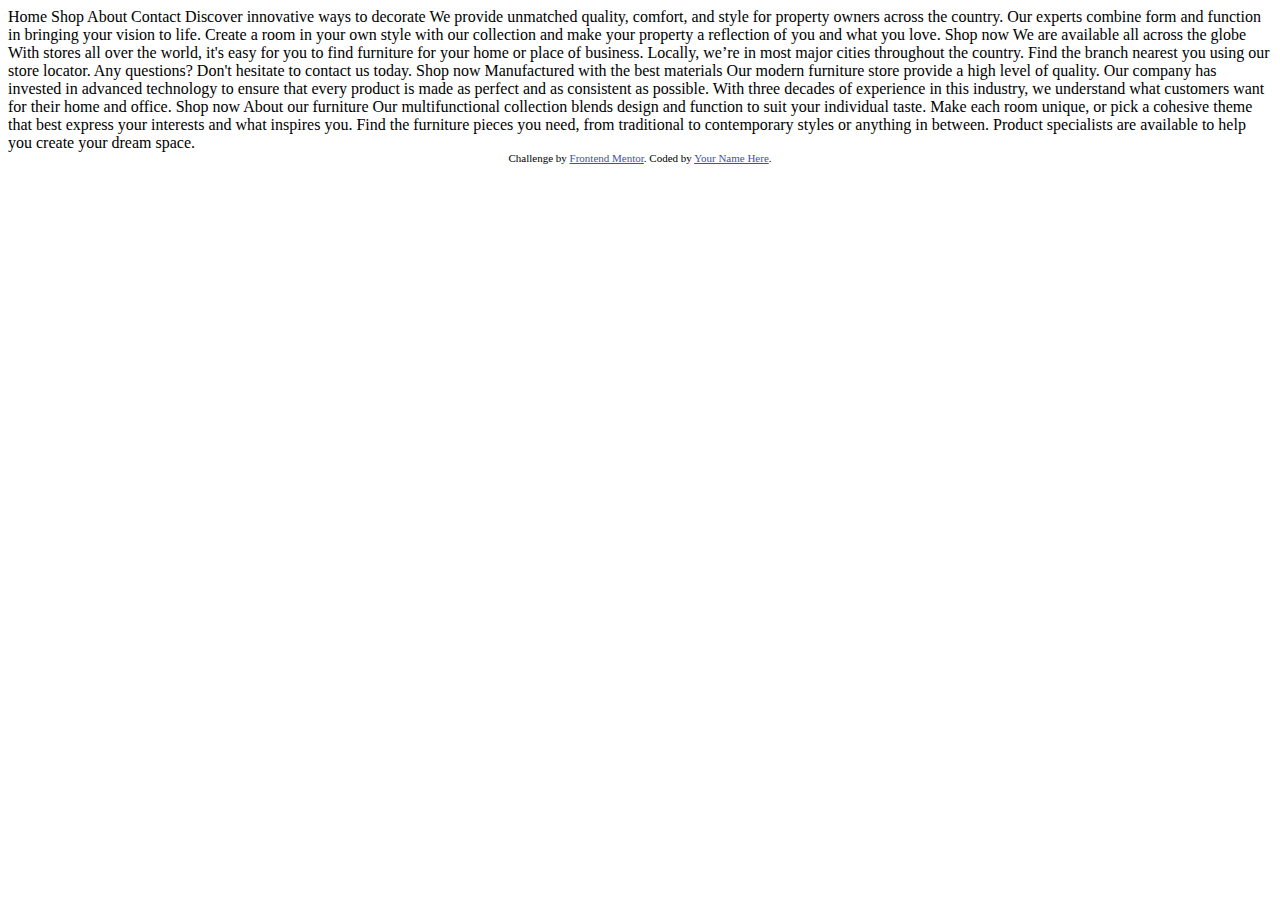
==== Room-Homepage-Master/index.html @ b8771667 "challenge 2 added" ====
<!DOCTYPE html>
<html lang="en">
<head>
  <meta charset="UTF-8">
  <meta name="viewport" content="width=device-width, initial-scale=1.0"> <!-- displays site properly based on user's device -->

  <link rel="icon" type="image/png" sizes="32x32" href="./images/favicon-32x32.png">
  
  <title>Frontend Mentor | Room homepage</title>

  <!-- Feel free to remove these styles or customise in your own stylesheet 👍 -->
  <style>
    .attribution { font-size: 11px; text-align: center; }
    .attribution a { color: hsl(228, 45%, 44%); }
  </style>
</head>
<body>
  Home
  Shop
  About
  Contact

  Discover innovative ways to decorate

  We provide unmatched quality, comfort, and style for property owners across the country. 
  Our experts combine form and function in bringing your vision to life. Create a room in your 
  own style with our collection and make your property a reflection of you and what you love.

  Shop now

  We are available all across the globe

  With stores all over the world, it's easy for you to find furniture for your home or place of business. 
  Locally, we’re in most major cities throughout the country. Find the branch nearest you using our 
  store locator. Any questions? Don't hesitate to contact us today.

  Shop now

  Manufactured with the best materials

  Our modern furniture store provide a high level of quality. Our company has invested in advanced technology 
  to ensure that every product is made as perfect and as consistent as possible. With three decades of 
  experience in this industry, we understand what customers want for their home and office.

  Shop now

  About our furniture

  Our multifunctional collection blends design and function to suit your individual taste.
  Make each room unique, or pick a cohesive theme that best express your interests and what
  inspires you. Find the furniture pieces you need, from traditional to contemporary styles
  or anything in between. Product specialists are available to help you create your dream space.
  
  <div class="attribution">
    Challenge by <a href="https://www.frontendmentor.io?ref=challenge" target="_blank">Frontend Mentor</a>. 
    Coded by <a href="#">Your Name Here</a>.
  </div>
</body>
</html>
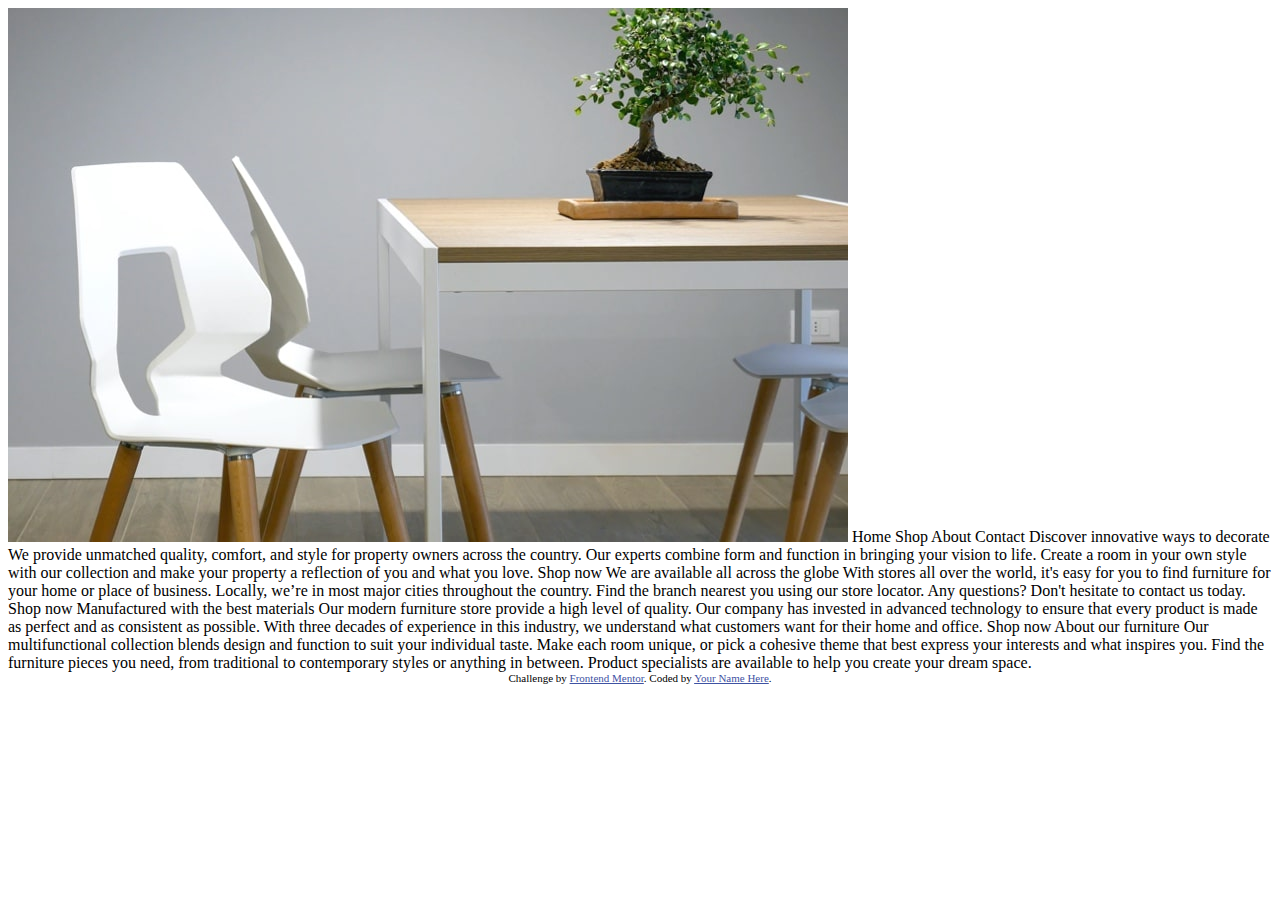
==== commit f9240ca8: "Update index.html" ====
--- a/Room-Homepage-Master/index.html
+++ b/Room-Homepage-Master/index.html
@@ -1,59 +1,71 @@
 <!DOCTYPE html>
 <html lang="en">
+
 <head>
   <meta charset="UTF-8">
-  <meta name="viewport" content="width=device-width, initial-scale=1.0"> <!-- displays site properly based on user's device -->
+  <meta name="viewport" content="width=device-width, initial-scale=1.0">
+  <!-- displays site properly based on user's device -->
 
   <link rel="icon" type="image/png" sizes="32x32" href="./images/favicon-32x32.png">
-  
+
   <title>Frontend Mentor | Room homepage</title>
 
   <!-- Feel free to remove these styles or customise in your own stylesheet 👍 -->
   <style>
-    .attribution { font-size: 11px; text-align: center; }
-    .attribution a { color: hsl(228, 45%, 44%); }
+    .attribution {
+      font-size: 11px;
+      text-align: center;
+    }
+
+    .attribution a {
+      color: hsl(228, 45%, 44%);
+    }
   </style>
 </head>
+
 <body>
-  Home
-  Shop
-  About
-  Contact
+  <div>
+    <img src="./images/desktop-image-hero-1.jpg">
+    Home
+    Shop
+    About
+    Contact
 
-  Discover innovative ways to decorate
+    Discover innovative ways to decorate
 
-  We provide unmatched quality, comfort, and style for property owners across the country. 
-  Our experts combine form and function in bringing your vision to life. Create a room in your 
-  own style with our collection and make your property a reflection of you and what you love.
+    We provide unmatched quality, comfort, and style for property owners across the country.
+    Our experts combine form and function in bringing your vision to life. Create a room in your
+    own style with our collection and make your property a reflection of you and what you love.
 
-  Shop now
+    Shop now
 
-  We are available all across the globe
+    We are available all across the globe
 
-  With stores all over the world, it's easy for you to find furniture for your home or place of business. 
-  Locally, we’re in most major cities throughout the country. Find the branch nearest you using our 
-  store locator. Any questions? Don't hesitate to contact us today.
+    With stores all over the world, it's easy for you to find furniture for your home or place of business.
+    Locally, we’re in most major cities throughout the country. Find the branch nearest you using our
+    store locator. Any questions? Don't hesitate to contact us today.
 
-  Shop now
+    Shop now
 
-  Manufactured with the best materials
+    Manufactured with the best materials
 
-  Our modern furniture store provide a high level of quality. Our company has invested in advanced technology 
-  to ensure that every product is made as perfect and as consistent as possible. With three decades of 
-  experience in this industry, we understand what customers want for their home and office.
+    Our modern furniture store provide a high level of quality. Our company has invested in advanced technology
+    to ensure that every product is made as perfect and as consistent as possible. With three decades of
+    experience in this industry, we understand what customers want for their home and office.
 
-  Shop now
+    Shop now
 
-  About our furniture
+    About our furniture
 
-  Our multifunctional collection blends design and function to suit your individual taste.
-  Make each room unique, or pick a cohesive theme that best express your interests and what
-  inspires you. Find the furniture pieces you need, from traditional to contemporary styles
-  or anything in between. Product specialists are available to help you create your dream space.
-  
+    Our multifunctional collection blends design and function to suit your individual taste.
+    Make each room unique, or pick a cohesive theme that best express your interests and what
+    inspires you. Find the furniture pieces you need, from traditional to contemporary styles
+    or anything in between. Product specialists are available to help you create your dream space.
+  </div>
   <div class="attribution">
-    Challenge by <a href="https://www.frontendmentor.io?ref=challenge" target="_blank">Frontend Mentor</a>. 
+    Challenge by <a href="https://www.frontendmentor.io?ref=challenge" target="_blank">Frontend Mentor</a>.
     Coded by <a href="#">Your Name Here</a>.
   </div>
 </body>
-</html>
+
+</html>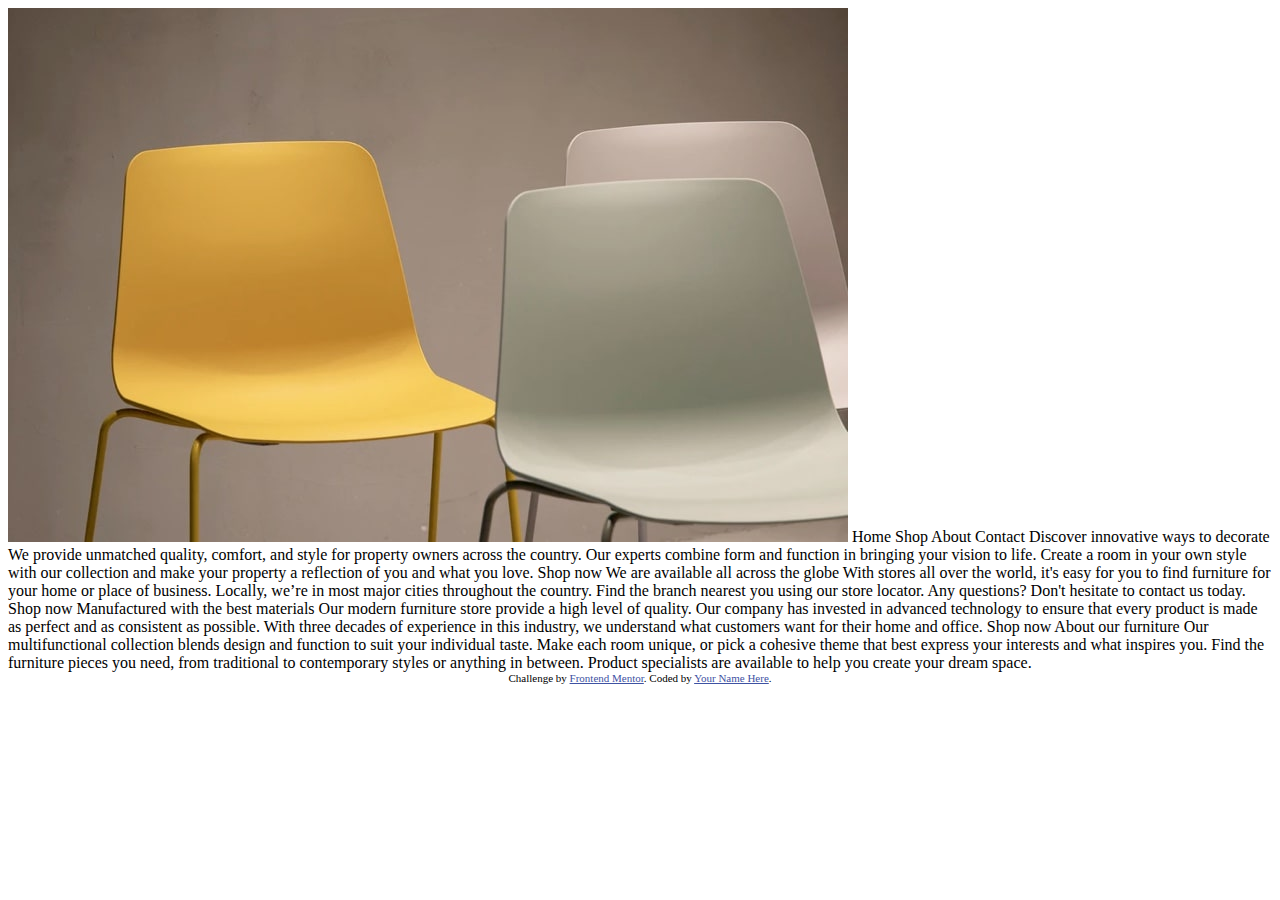
==== commit 1c21ffe4: "Update index.html" ====
--- a/Room-Homepage-Master/index.html
+++ b/Room-Homepage-Master/index.html
@@ -25,7 +25,7 @@
 
 <body>
   <div>
-    <img src="./images/desktop-image-hero-1.jpg">
+    <img src="./images/desktop-image-hero-2.jpg">
     Home
     Shop
     About
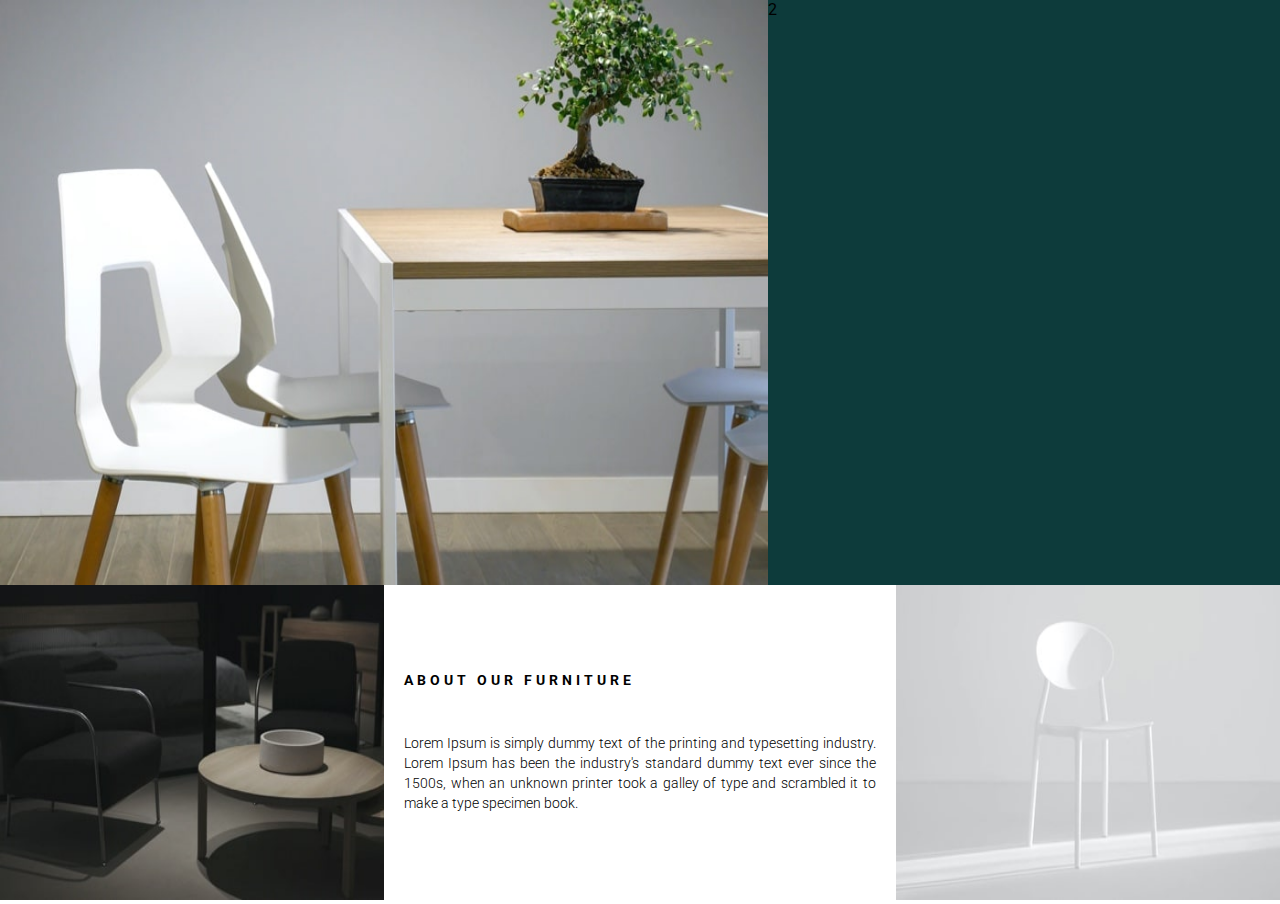
==== commit e51d15fa: "initiated" ====
--- a/Room-Homepage-Master/index.html
+++ b/Room-Homepage-Master/index.html
@@ -7,7 +7,7 @@
   <!-- displays site properly based on user's device -->
 
   <link rel="icon" type="image/png" sizes="32x32" href="./images/favicon-32x32.png">
-
+  <link rel="stylesheet" href="./main.css">
   <title>Frontend Mentor | Room homepage</title>
 
   <!-- Feel free to remove these styles or customise in your own stylesheet 👍 -->
@@ -24,48 +24,32 @@
 </head>
 
 <body>
-  <div>
-    <img src="./images/desktop-image-hero-2.jpg">
-    Home
-    Shop
-    About
-    Contact
+  <div class="container">
+    <div class="item1">
+      <div class="img-box-slide"> <img src="./images/desktop-image-hero-1.jpg"> </div>
+      <div class="img-box-slide"> <img src="./images/desktop-image-hero-2.jpg"> </div>
+      <div class="img-box-slide"> <img src="./images/desktop-image-hero-3.jpg"> </div>
 
-    Discover innovative ways to decorate
-
-    We provide unmatched quality, comfort, and style for property owners across the country.
-    Our experts combine form and function in bringing your vision to life. Create a room in your
-    own style with our collection and make your property a reflection of you and what you love.
-
-    Shop now
-
-    We are available all across the globe
-
-    With stores all over the world, it's easy for you to find furniture for your home or place of business.
-    Locally, we’re in most major cities throughout the country. Find the branch nearest you using our
-    store locator. Any questions? Don't hesitate to contact us today.
-
-    Shop now
-
-    Manufactured with the best materials
-
-    Our modern furniture store provide a high level of quality. Our company has invested in advanced technology
-    to ensure that every product is made as perfect and as consistent as possible. With three decades of
-    experience in this industry, we understand what customers want for their home and office.
-
-    Shop now
-
-    About our furniture
-
-    Our multifunctional collection blends design and function to suit your individual taste.
-    Make each room unique, or pick a cohesive theme that best express your interests and what
-    inspires you. Find the furniture pieces you need, from traditional to contemporary styles
-    or anything in between. Product specialists are available to help you create your dream space.
+    </div>
+    <div class="item2">2</div>
+    <div class="item3">
+      <div class="img-box"> <img src="./images/image-about-dark.jpg"> </div>
+    </div>
+    <div class="item4">
+      <h5>ABOUT OUR FURNITURE</h5>
+      <p>Lorem Ipsum is simply dummy text of the printing and typesetting industry. Lorem Ipsum has been the industry's
+        standard dummy text ever since the 1500s, when an unknown printer took a galley of type and scrambled it to make
+        a type specimen book.</p>
+    </div>
+    <div class="item5">
+      <div class="img-box"> <img src="./images/image-about-light.jpg"> </div>
+    </div>
   </div>
-  <div class="attribution">
+  <!-- <div class="attribution">
     Challenge by <a href="https://www.frontendmentor.io?ref=challenge" target="_blank">Frontend Mentor</a>.
     Coded by <a href="#">Your Name Here</a>.
-  </div>
+  </div> -->
 </body>
+<script src="./main.js"></script>
 
 </html>--- a/Room-Homepage-Master/main.css
+++ b/Room-Homepage-Master/main.css
@@ -0,0 +1,121 @@
+@import url("https://fonts.googleapis.com/css2?family=Roboto:wght@300;400;500;900&display=swap");
+* {
+  padding: 0;
+  margin: 0;
+  -webkit-box-sizing: border-box;
+          box-sizing: border-box;
+  font-family: 'Roboto',+ sans-serif;
+}
+
+img {
+  width: 100%;
+  height: 100%;
+}
+
+.container {
+  width: 100vw;
+  height: 100vh;
+  display: -ms-grid;
+  display: grid;
+  -ms-grid-columns: 30% 30% 10% 30%;
+      grid-template-columns: 30% 30% 10% 30%;
+  -ms-grid-rows: 65% 35%;
+      grid-template-rows: 65% 35%;
+}
+
+.container .item1 {
+  -ms-grid-column: 1;
+  -ms-grid-column-span: 2;
+  grid-column: 1 / 3;
+  background-color: azure;
+  position: relative;
+}
+
+.container .item1 .img-box-slide {
+  width: 100%;
+  height: 100%;
+  position: absolute;
+  top: 0;
+  left: 0;
+}
+
+.container .item1 .img-box-slide img {
+  width: 100%;
+  height: 100%;
+}
+
+.container .item2 {
+  -ms-grid-column: 3;
+  -ms-grid-column-span: 2;
+  grid-column: 3 / 5;
+  background-color: #0d3b3b;
+}
+
+.container .item3 {
+  -ms-grid-column: 1;
+  -ms-grid-column-span: 1;
+  grid-column: 1 / 2;
+  background-color: #a2d628;
+}
+
+.container .item3 .img-box {
+  width: 100%;
+  height: 100%;
+  top: 0;
+  left: 0;
+}
+
+.container .item3 .img-box img {
+  width: 100%;
+  height: 100%;
+}
+
+.container .item4 {
+  -ms-grid-column: 2;
+  -ms-grid-column-span: 2;
+  grid-column: 2 / 4;
+  padding: 8% 4%;
+  display: -webkit-box;
+  display: -ms-flexbox;
+  display: flex;
+  text-align: justify;
+  -webkit-box-orient: vertical;
+  -webkit-box-direction: normal;
+      -ms-flex-direction: column;
+          flex-direction: column;
+  -webkit-box-pack: space-evenly;
+      -ms-flex-pack: space-evenly;
+          justify-content: space-evenly;
+}
+
+.container .item4 h5 {
+  letter-spacing: 4px;
+  font-size: 14px;
+}
+
+.container .item4 p {
+  font-size: 14px;
+  font-weight: 300;
+  line-height: 1.25rem;
+}
+
+.container .item5 {
+  -ms-grid-column: 4;
+  -ms-grid-column-span: 1;
+  grid-column: 4 / 5;
+  background-color: #d42f8a;
+}
+
+.container .item5 .img-box {
+  width: 100%;
+  height: 100%;
+  top: 0;
+  left: 0;
+}
+
+.container .item5 .img-box img {
+  width: 100%;
+  height: 100%;
+}
+/*# sourceMappingURL=main.css.map */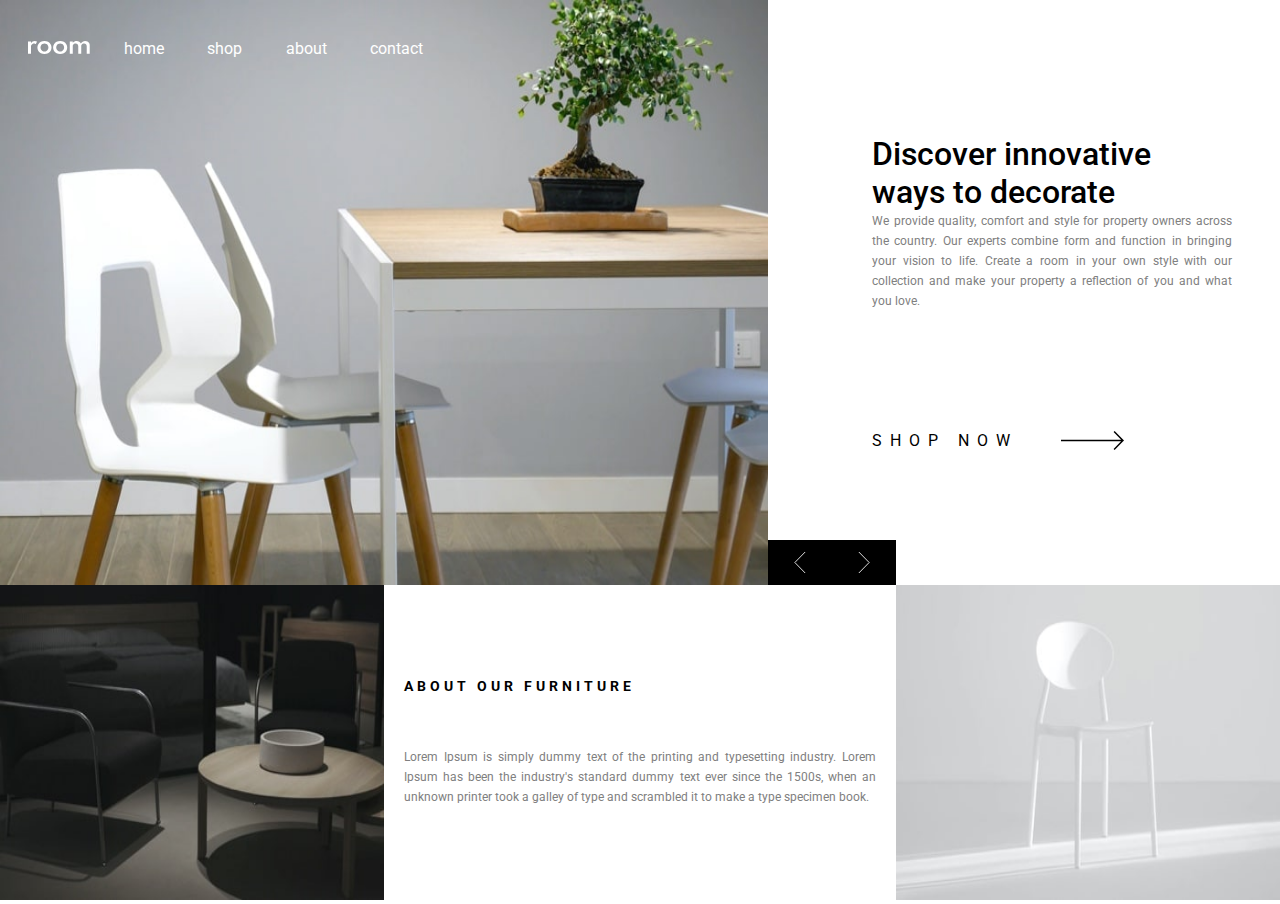
==== commit e32b0fa7: "solved" ====
--- a/Room-Homepage-Master/index.html
+++ b/Room-Homepage-Master/index.html
@@ -26,12 +26,53 @@
 <body>
   <div class="container">
     <div class="item1">
+      <div class="navigation">
+        <div class="logo"><img src="./images//logo.svg"></div>
+        <div class="nav">
+          <a>home</a>
+          <a>shop</a>
+          <a>about</a>
+          <a>contact</a>
+        </div>
+      </div>
       <div class="img-box-slide"> <img src="./images/desktop-image-hero-1.jpg"> </div>
       <div class="img-box-slide"> <img src="./images/desktop-image-hero-2.jpg"> </div>
       <div class="img-box-slide"> <img src="./images/desktop-image-hero-3.jpg"> </div>
 
     </div>
-    <div class="item2">2</div>
+    <div class="itemArrow">
+      <div class="arrow-container">
+        <div class="arrow" onclick="plusSlides(-1)"><img src="./images/angle-left.svg"></div>
+        <div class="arrow" onclick="plusSlides(1)"><img src="./images/angle-right.svg"></div>
+
+      </div>
+    </div>
+    <div class="item2">
+      <div class="content-slides">
+        <h2>Discover innovative</h2>
+        <h2>ways to decorate</h2>
+        <p>We provide quality, comfort and style for property owners across the country. Our experts combine form and
+          function in bringing your vision to life. Create a room in your own style with our collection and make your
+          property a reflection of you and what you love.</p>
+      </div>
+      <div class="content-slides">
+        <h2>We are available</h2>
+        <h2>all across the globe</h2>
+        <p>With stores all over the world.It's easy for you to find furniture for your home or place of business.
+          Locally, we're in most major cities throughout the country. Find the branch nearest you using our store
+          locator. Any question? Don't hesitate to conact us today</p>
+      </div>
+      <div class="content-slides">
+        <h2>Manufactured with</h2>
+        <h2>the best materials.</h2>
+        <p>Our modern furniture store provide a high level of quality. Our company has invested in advanced technology
+          to ensure that every product is made as perfect and as consistent as possible. With three decades of
+          experience in this industry. We understand what customers want for their home and office</p>
+      </div>
+      <div class="shop">
+        <p>SHOP NOW</p> <img src="./images/arrow.svg">
+      </div>
+    </div>
     <div class="item3">
       <div class="img-box"> <img src="./images/image-about-dark.jpg"> </div>
     </div>
--- a/Room-Homepage-Master/main.css
+++ b/Room-Homepage-Master/main.css
@@ -8,11 +8,6 @@
  sans-serif;
 }
 
-img {
-  width: 100%;
-  height: 100%;
-}
-
 .container {
   width: 100vw;
   height: 100vh;
@@ -20,8 +15,8 @@
   display: grid;
   -ms-grid-columns: 30% 30% 10% 30%;
       grid-template-columns: 30% 30% 10% 30%;
-  -ms-grid-rows: 65% 35%;
-      grid-template-rows: 65% 35%;
+  -ms-grid-rows: 65% 5% 30%;
+      grid-template-rows: 65% 5% 30%;
 }
 
 .container .item1 {
@@ -32,6 +27,50 @@
   position: relative;
 }
 
+.container .item1 .navigation {
+  position: absolute;
+  z-index: 11;
+  top: 0;
+  width: 60%;
+  height: 24px;
+  display: -webkit-box;
+  display: -ms-flexbox;
+  display: flex;
+  -webkit-box-align: center;
+      -ms-flex-align: center;
+          align-items: center;
+  padding: 3rem 1rem;
+  -webkit-box-pack: center;
+      -ms-flex-pack: center;
+          justify-content: center;
+}
+
+.container .item1 .navigation .logo {
+  width: 20%;
+  display: -webkit-box;
+  display: -ms-flexbox;
+  display: flex;
+  -webkit-box-align: center;
+      -ms-flex-align: center;
+          align-items: center;
+  -webkit-box-pack: center;
+      -ms-flex-pack: center;
+          justify-content: center;
+}
+
+.container .item1 .navigation .nav {
+  width: 80%;
+  display: -webkit-box;
+  display: -ms-flexbox;
+  display: flex;
+  -webkit-box-align: center;
+      -ms-flex-align: center;
+          align-items: center;
+  -ms-flex-pack: distribute;
+      justify-content: space-around;
+  color: white;
+}
+
 .container .item1 .img-box-slide {
   width: 100%;
   height: 100%;
@@ -45,18 +84,133 @@
   height: 100%;
 }
 
+.container .itemArrow {
+  -ms-grid-column: 3;
+  -ms-grid-column-span: 1;
+  grid-column: 3 /4;
+  -ms-grid-row: 1;
+  -ms-grid-row-span: 1;
+  grid-row: 1/2;
+  display: -webkit-box;
+  display: -ms-flexbox;
+  display: flex;
+  -webkit-box-align: end;
+      -ms-flex-align: end;
+          align-items: flex-end;
+  position: relative;
+  z-index: 9;
+}
+
+.container .itemArrow .arrow-container {
+  width: 100%;
+  display: -webkit-box;
+  display: -ms-flexbox;
+  display: flex;
+  -webkit-box-align: center;
+      -ms-flex-align: center;
+          align-items: center;
+  -webkit-box-pack: center;
+      -ms-flex-pack: center;
+          justify-content: center;
+}
+
+.container .itemArrow .arrow-container .arrow {
+  width: 50%;
+  padding: 12px;
+  display: -webkit-box;
+  display: -ms-flexbox;
+  display: flex;
+  -webkit-box-align: center;
+      -ms-flex-align: center;
+          align-items: center;
+  -webkit-box-pack: center;
+      -ms-flex-pack: center;
+          justify-content: center;
+  background-color: black;
+  -webkit-transition: 0.4s ease-in-out;
+  transition: 0.4s ease-in-out;
+  cursor: pointer;
+}
+
+.container .itemArrow .arrow-container .arrow img {
+  width: 30%;
+}
+
+.container .itemArrow .arrow-container .arrow:hover {
+  background-color: #525252;
+}
+
 .container .item2 {
-  -ms-grid-column: 3;
-  -ms-grid-column-span: 2;
-  grid-column: 3 / 5;
-  background-color: #0d3b3b;
+  -ms-grid-column: 4;
+  -ms-grid-column-span: 1;
+  grid-column: 4 / 5;
+  position: relative;
+  -webkit-box-align: start;
+      -ms-flex-align: start;
+          align-items: flex-start;
+  -webkit-box-pack: space-evenly;
+      -ms-flex-pack: space-evenly;
+          justify-content: space-evenly;
+  display: -webkit-box;
+  display: -ms-flexbox;
+  display: flex;
+  -webkit-box-orient: vertical;
+  -webkit-box-direction: normal;
+      -ms-flex-direction: column;
+          flex-direction: column;
+  padding: 1rem 3rem 1rem 0;
+  margin-left: -1.5rem;
+}
+
+.container .item2 .content-slides {
+  position: relative;
+  top: 0%;
+  left: 0;
+  display: -webkit-box;
+  display: -ms-flexbox;
+  display: flex;
+  -webkit-box-orient: vertical;
+  -webkit-box-direction: normal;
+      -ms-flex-direction: column;
+          flex-direction: column;
+}
+
+.container .item2 .content-slides h2 {
+  font-size: 2rem;
+  font-weight: 500;
+}
+
+.container .item2 .content-slides p {
+  font-size: 12px;
+  line-height: 20px;
+  text-align: justify;
+  color: gray;
+}
+
+.container .item2 .shop {
+  position: relative;
+  display: -webkit-box;
+  display: -ms-flexbox;
+  display: flex;
+  width: 70%;
+}
+
+.container .item2 .shop p {
+  width: 75%;
+  letter-spacing: 8px;
+}
+
+.container .item2 .shop img {
+  width: 25%;
 }
 
 .container .item3 {
   -ms-grid-column: 1;
   -ms-grid-column-span: 1;
   grid-column: 1 / 2;
-  background-color: #a2d628;
+  -ms-grid-row: 2;
+  -ms-grid-row-span: 2;
+  grid-row: 2/4;
 }
 
 .container .item3 .img-box {
@@ -72,6 +226,9 @@
 }
 
 .container .item4 {
+  -ms-grid-row: 2;
+  -ms-grid-row-span: 2;
+  grid-row: 2/4;
   -ms-grid-column: 2;
   -ms-grid-column-span: 2;
   grid-column: 2 / 4;
@@ -95,16 +252,19 @@
 }
 
 .container .item4 p {
-  font-size: 14px;
-  font-weight: 300;
-  line-height: 1.25rem;
+  font-size: 12px;
+  line-height: 20px;
+  text-align: justify;
+  color: gray;
 }
 
 .container .item5 {
   -ms-grid-column: 4;
   -ms-grid-column-span: 1;
   grid-column: 4 / 5;
-  background-color: #d42f8a;
+  -ms-grid-row: 2;
+  -ms-grid-row-span: 2;
+  grid-row: 2/4;
 }
 
 .container .item5 .img-box {
@@ -118,4 +278,405 @@
   width: 100%;
   height: 100%;
 }
+
+@media only screen and (max-width: 768px) {
+  .container {
+    width: 100vw;
+    height: 100vh;
+    display: -ms-grid;
+    display: grid;
+    -ms-grid-columns: 25% 25% 10% 40%;
+        grid-template-columns: 25% 25% 10% 40%;
+    -ms-grid-rows: 65% 5% 30%;
+        grid-template-rows: 65% 5% 30%;
+  }
+  .container .item1 {
+    -ms-grid-column: 1;
+    -ms-grid-column-span: 2;
+    grid-column: 1 / 3;
+    background-color: azure;
+    position: relative;
+  }
+  .container .item1 .img-box-slide {
+    width: 100%;
+    height: 100%;
+    position: absolute;
+    top: 0;
+    left: 0;
+  }
+  .container .item1 .img-box-slide img {
+    width: 100%;
+    height: 100%;
+  }
+  .container .itemArrow {
+    -ms-grid-column: 3;
+    -ms-grid-column-span: 1;
+    grid-column: 3 /4;
+    -ms-grid-row: 1;
+    -ms-grid-row-span: 1;
+    grid-row: 1/2;
+    display: -webkit-box;
+    display: -ms-flexbox;
+    display: flex;
+    -webkit-box-align: end;
+        -ms-flex-align: end;
+            align-items: flex-end;
+    position: relative;
+    z-index: 9;
+  }
+  .container .itemArrow .arrow-container {
+    width: 100%;
+    display: -webkit-box;
+    display: -ms-flexbox;
+    display: flex;
+    -webkit-box-align: center;
+        -ms-flex-align: center;
+            align-items: center;
+    -webkit-box-pack: center;
+        -ms-flex-pack: center;
+            justify-content: center;
+  }
+  .container .itemArrow .arrow-container .arrow {
+    width: 50%;
+    padding: 12px;
+    display: -webkit-box;
+    display: -ms-flexbox;
+    display: flex;
+    -webkit-box-align: center;
+        -ms-flex-align: center;
+            align-items: center;
+    -webkit-box-pack: center;
+        -ms-flex-pack: center;
+            justify-content: center;
+    background-color: black;
+    -webkit-transition: 0.4s ease-in-out;
+    transition: 0.4s ease-in-out;
+    cursor: pointer;
+  }
+  .container .itemArrow .arrow-container .arrow img {
+    width: 30%;
+  }
+  .container .itemArrow .arrow-container .arrow:hover {
+    background-color: #525252;
+  }
+  .container .item2 {
+    -ms-grid-column: 4;
+    -ms-grid-column-span: 1;
+    grid-column: 4 / 5;
+    position: relative;
+    -webkit-box-align: start;
+        -ms-flex-align: start;
+            align-items: flex-start;
+    -webkit-box-pack: space-evenly;
+        -ms-flex-pack: space-evenly;
+            justify-content: space-evenly;
+    display: -webkit-box;
+    display: -ms-flexbox;
+    display: flex;
+    -webkit-box-orient: vertical;
+    -webkit-box-direction: normal;
+        -ms-flex-direction: column;
+            flex-direction: column;
+    padding: 1rem 3rem 1rem 0;
+    margin-left: -1.5rem;
+  }
+  .container .item2 .content-slides {
+    position: relative;
+    top: 0%;
+    left: 0;
+    display: -webkit-box;
+    display: -ms-flexbox;
+    display: flex;
+    -webkit-box-orient: vertical;
+    -webkit-box-direction: normal;
+        -ms-flex-direction: column;
+            flex-direction: column;
+  }
+  .container .item2 .content-slides h2 {
+    font-size: 2rem;
+    font-weight: 500;
+  }
+  .container .item2 .content-slides p {
+    font-size: 12px;
+    line-height: 20px;
+    text-align: justify;
+    color: gray;
+  }
+  .container .item2 .shop {
+    position: relative;
+    display: -webkit-box;
+    display: -ms-flexbox;
+    display: flex;
+    width: 90%;
+  }
+  .container .item2 .shop p {
+    width: 75%;
+    letter-spacing: 8px;
+  }
+  .container .item2 .shop img {
+    width: 25%;
+  }
+  .container .item3 {
+    -ms-grid-column: 1;
+    -ms-grid-column-span: 1;
+    grid-column: 1 / 2;
+    -ms-grid-row: 2;
+    -ms-grid-row-span: 2;
+    grid-row: 2/4;
+  }
+  .container .item3 .img-box {
+    width: 100%;
+    height: 100%;
+    top: 0;
+    left: 0;
+  }
+  .container .item3 .img-box img {
+    width: 100%;
+    height: 100%;
+  }
+  .container .item4 {
+    -ms-grid-row: 2;
+    -ms-grid-row-span: 2;
+    grid-row: 2/4;
+    -ms-grid-column: 2;
+    -ms-grid-column-span: 2;
+    grid-column: 2 / 4;
+    padding: 8% 4%;
+    display: -webkit-box;
+    display: -ms-flexbox;
+    display: flex;
+    text-align: justify;
+    -webkit-box-orient: vertical;
+    -webkit-box-direction: normal;
+        -ms-flex-direction: column;
+            flex-direction: column;
+    -webkit-box-pack: space-evenly;
+        -ms-flex-pack: space-evenly;
+            justify-content: space-evenly;
+  }
+  .container .item4 h5 {
+    letter-spacing: 4px;
+    font-size: 14px;
+  }
+  .container .item4 p {
+    font-size: 12px;
+    line-height: 20px;
+    text-align: justify;
+    color: gray;
+  }
+  .container .item5 {
+    -ms-grid-column: 4;
+    -ms-grid-column-span: 1;
+    grid-column: 4 / 5;
+    -ms-grid-row: 2;
+    -ms-grid-row-span: 2;
+    grid-row: 2/4;
+  }
+  .container .item5 .img-box {
+    width: 100%;
+    height: 100%;
+    top: 0;
+    left: 0;
+  }
+  .container .item5 .img-box img {
+    width: 100%;
+    height: 100%;
+  }
+}
+
+@media only screen and (max-width: 425px) {
+  .container {
+    width: 100vw;
+    height: auto;
+    display: -webkit-box;
+    display: -ms-flexbox;
+    display: flex;
+    -webkit-box-orient: vertical;
+    -webkit-box-direction: normal;
+        -ms-flex-direction: column;
+            flex-direction: column;
+  }
+  .container .item1 {
+    position: relative;
+  }
+  .container .item1 .navigation {
+    position: absolute;
+    z-index: 11;
+    top: 0;
+    width: 100%;
+    height: 24px;
+    display: -webkit-box;
+    display: -ms-flexbox;
+    display: flex;
+    -webkit-box-align: center;
+        -ms-flex-align: center;
+            align-items: center;
+    padding: 2rem 0.5rem;
+    -webkit-box-pack: center;
+        -ms-flex-pack: center;
+            justify-content: center;
+  }
+  .container .item1 .navigation .logo {
+    width: 20%;
+    display: -webkit-box;
+    display: -ms-flexbox;
+    display: flex;
+    -webkit-box-align: center;
+        -ms-flex-align: center;
+            align-items: center;
+    -webkit-box-pack: center;
+        -ms-flex-pack: center;
+            justify-content: center;
+  }
+  .container .item1 .navigation .nav {
+    width: 80%;
+    display: -webkit-box;
+    display: -ms-flexbox;
+    display: flex;
+    -webkit-box-align: center;
+        -ms-flex-align: center;
+            align-items: center;
+    -ms-flex-pack: distribute;
+        justify-content: space-around;
+    color: white;
+    font-size: 12px;
+  }
+  .container .item1 .img-box-slide {
+    width: 100%;
+    height: 100%;
+    position: relative;
+    top: 0;
+    left: 0;
+  }
+  .container .item1 .img-box-slide img {
+    width: 100%;
+    height: 100%;
+  }
+  .container .itemArrow {
+    display: -webkit-box;
+    display: -ms-flexbox;
+    display: flex;
+    -webkit-box-align: end;
+        -ms-flex-align: end;
+            align-items: flex-end;
+    position: relative;
+    z-index: 9;
+  }
+  .container .itemArrow .arrow-container {
+    width: 33%;
+    display: -webkit-box;
+    display: -ms-flexbox;
+    display: flex;
+    -webkit-box-align: center;
+        -ms-flex-align: center;
+            align-items: center;
+    -webkit-box-pack: center;
+        -ms-flex-pack: center;
+            justify-content: center;
+    position: absolute;
+    right: 0;
+  }
+  .container .itemArrow .arrow-container .arrow {
+    width: 50%;
+    padding: 12px;
+    display: -webkit-box;
+    display: -ms-flexbox;
+    display: flex;
+    -webkit-box-align: center;
+        -ms-flex-align: center;
+            align-items: center;
+    -webkit-box-pack: center;
+        -ms-flex-pack: center;
+            justify-content: center;
+    background-color: black;
+    -webkit-transition: 0.4s ease-in-out;
+    transition: 0.4s ease-in-out;
+    cursor: pointer;
+  }
+  .container .itemArrow .arrow-container .arrow img {
+    width: 30%;
+  }
+  .container .itemArrow .arrow-container .arrow:hover {
+    background-color: #525252;
+  }
+  .container .item2 {
+    width: 100%;
+    display: -webkit-box;
+    display: -ms-flexbox;
+    display: flex;
+    padding: 2rem 1rem;
+    margin: 0;
+  }
+  .container .item2 .content-slides h2 {
+    font-size: 1.8rem;
+    font-weight: 500;
+  }
+  .container .item2 .content-slides p {
+    font-size: 1.2rem 0;
+    font-size: 12px;
+    line-height: 24px;
+    text-align: justify;
+    color: gray;
+  }
+  .container .item2 .shop {
+    position: relative;
+    padding: 1rem 1rem 1rem 0;
+    display: -webkit-box;
+    display: -ms-flexbox;
+    display: flex;
+    width: 90%;
+  }
+  .container .item2 .shop p {
+    width: 75%;
+    letter-spacing: 6px;
+  }
+  .container .item2 .shop img {
+    width: 15%;
+  }
+  .container .item3 .img-box {
+    width: 100%;
+    height: 100%;
+    top: 0;
+    left: 0;
+  }
+  .container .item3 .img-box img {
+    width: 100%;
+    height: 100%;
+  }
+  .container .item4 {
+    padding: 2rem 1rem;
+    display: -webkit-box;
+    display: -ms-flexbox;
+    display: flex;
+    text-align: left;
+    -webkit-box-orient: vertical;
+    -webkit-box-direction: normal;
+        -ms-flex-direction: column;
+            flex-direction: column;
+    -webkit-box-pack: space-evenly;
+        -ms-flex-pack: space-evenly;
+            justify-content: space-evenly;
+  }
+  .container .item4 h5 {
+    font-weight: 500;
+    letter-spacing: 2px;
+    font-size: 1.2rem;
+  }
+  .container .item4 p {
+    font-size: 12px;
+    line-height: 24px;
+    text-align: justify;
+    color: gray;
+  }
+  .container .item5 .img-box {
+    width: 100%;
+    height: 100%;
+    top: 0;
+    left: 0;
+  }
+  .container .item5 .img-box img {
+    width: 100%;
+    height: 100%;
+  }
+}
 /*# sourceMappingURL=main.css.map */